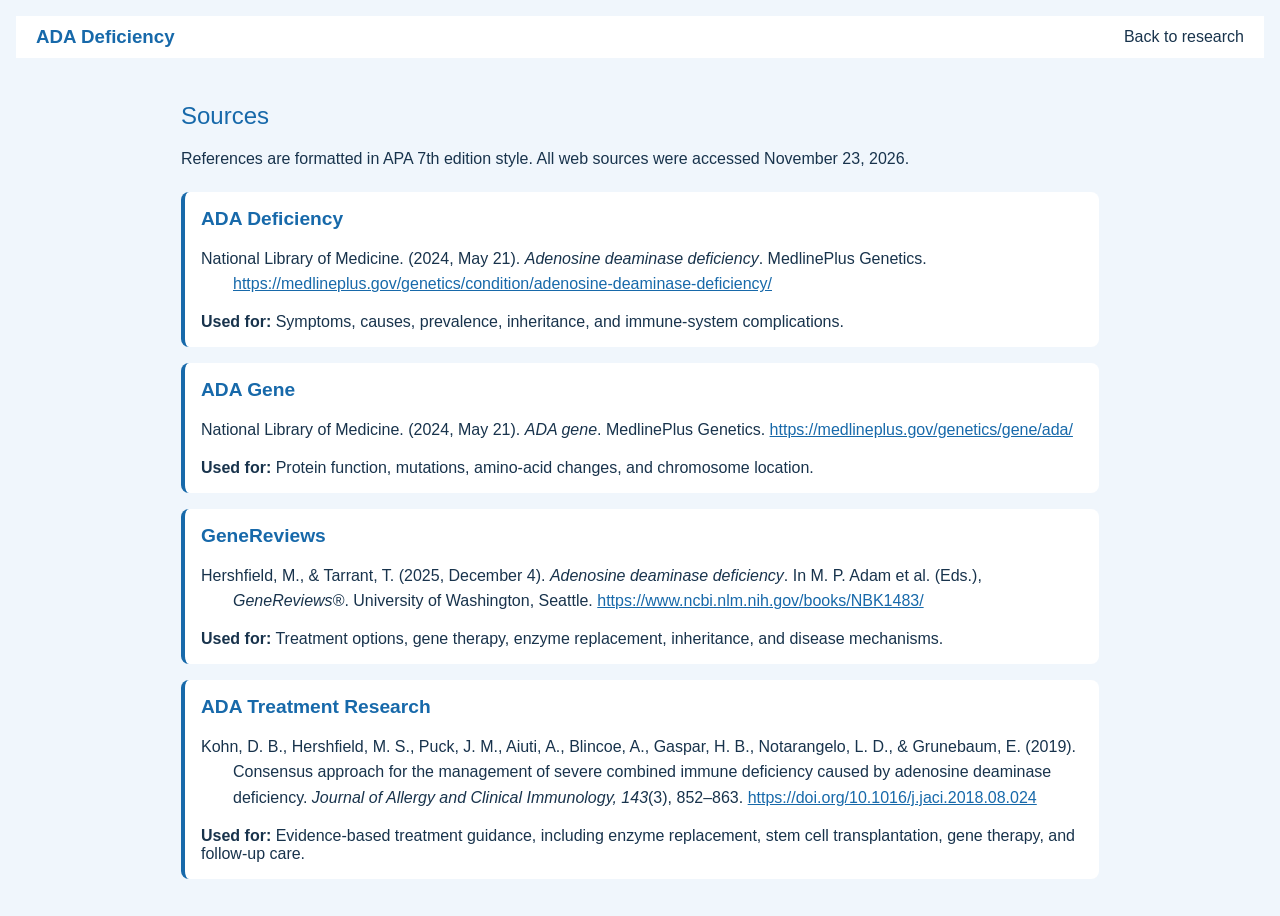
==== sources.html @ 40c86a09 "load" ====
<!DOCTYPE html>
<html lang="en">

<head>
    <meta charset="UTF-8">
    <meta name="viewport" content="width=device-width, initial-scale=1.0">
    <title>Sources | ADA Deficiency</title>
    <link rel="stylesheet" href="style.css">
    <link rel="icon" type="image/x-icon" href="assets/Favicon.png">
</head>

<body>
    <nav id="navbar">
        <h3><a href="index.html">ADA Deficiency</a></h3>
        <ul>
            <li><a href="index.html">Back to research</a></li>
        </ul>
    </nav>

    <main class="sourcesPage">
        <section>
            <h1>Sources</h1>
            <p class="sectionIntro">References are formatted in APA 7th edition style. All web sources were accessed November 23, 2026.</p>

            <div class="referenceList">
                <article class="referenceCard">
                    <h2>ADA Deficiency</h2>
                    <p class="apaReference">National Library of Medicine. (2024, May 21). <em>Adenosine deaminase deficiency</em>. MedlinePlus Genetics. <a href="https://medlineplus.gov/genetics/condition/adenosine-deaminase-deficiency/" target="_blank" rel="noopener noreferrer">https://medlineplus.gov/genetics/condition/adenosine-deaminase-deficiency/</a></p>
                    <p class="sourceUse"><strong>Used for:</strong> Symptoms, causes, prevalence, inheritance, and immune-system complications.</p>
                </article>

                <article class="referenceCard">
                    <h2>ADA Gene</h2>
                    <p class="apaReference">National Library of Medicine. (2024, May 21). <em>ADA gene</em>. MedlinePlus Genetics. <a href="https://medlineplus.gov/genetics/gene/ada/" target="_blank" rel="noopener noreferrer">https://medlineplus.gov/genetics/gene/ada/</a></p>
                    <p class="sourceUse"><strong>Used for:</strong> Protein function, mutations, amino-acid changes, and chromosome location.</p>
                </article>

                <article class="referenceCard">
                    <h2>GeneReviews</h2>
                    <p class="apaReference">Hershfield, M., &amp; Tarrant, T. (2025, December 4). <em>Adenosine deaminase deficiency</em>. In M. P. Adam et al. (Eds.), <em>GeneReviews®</em>. University of Washington, Seattle. <a href="https://www.ncbi.nlm.nih.gov/books/NBK1483/" target="_blank" rel="noopener noreferrer">https://www.ncbi.nlm.nih.gov/books/NBK1483/</a></p>
                    <p class="sourceUse"><strong>Used for:</strong> Treatment options, gene therapy, enzyme replacement, inheritance, and disease mechanisms.</p>
                </article>

                <article class="referenceCard">
                    <h2>ADA Treatment Research</h2>
                    <p class="apaReference">Kohn, D. B., Hershfield, M. S., Puck, J. M., Aiuti, A., Blincoe, A., Gaspar, H. B., Notarangelo, L. D., &amp; Grunebaum, E. (2019). Consensus approach for the management of severe combined immune deficiency caused by adenosine deaminase deficiency. <em>Journal of Allergy and Clinical Immunology, 143</em>(3), 852–863. <a href="https://doi.org/10.1016/j.jaci.2018.08.024" target="_blank" rel="noopener noreferrer">https://doi.org/10.1016/j.jaci.2018.08.024</a></p>
                    <p class="sourceUse"><strong>Used for:</strong> Evidence-based treatment guidance, including enzyme replacement, stem cell transplantation, gene therapy, and follow-up care.</p>
                </article>
            </div>
        </section>
    </main>
</body>

</html>
---- style.css ----
*,
*::before,
*::after {
    box-sizing: border-box;
}

:root {
    --background: #F0F6FC;
    --surface: #FFFFFF;
    --accent: #1769AA;
    --text: #18334C;
    --good: #0A8A0A;
    --carrier: #A16B08;
    --affected: #C83D4D;
    --border: #B9CDE0;
}


html,
body {
    margin: 8px;
    height: 100%;
    font-family: 'Inter', sans-serif;
    background-color: var(--background);
}

/* #region Navigation */

#navbar {
    background-color: var(--surface);
    display: flex;
    justify-content: space-between;
    align-items: center;
    padding: 10px 20px;
}

#navbar h3 {
    color: var(--accent);
    margin: 0;
}

#navbar h3 a {
    color: var(--accent);
    text-decoration: none;
}

#navbar ul {
    list-style-type: none;
    margin: 0;
    padding: 0;
    display: flex;
    flex-wrap: wrap;
    gap: 12px;
}

#navbar li a {
    color: var(--text);
    text-decoration: none;
}

/* #endregion */

/* #region Home */

#home {
    text-align: center;
    padding: 20px;
}

#home h2 {
    font-weight: 100;
    color: var(--accent);
}

#home h2 a {
    color: var(--accent);
    text-decoration: none;
}

#home h1 {
    font-weight: bold;
    color: var(--text);
}

/* #endregion */

/* #region Overview */

.subtitle {
    font-weight: 100;
    color: var(--accent);
}

.infoCardCase {
    display: flex;
    gap: 16px;
    margin-bottom: 16px;
    flex-wrap: wrap;
    justify-content: center;
}

.overCard {
    flex: 1;
}

.infoCard {
    padding: 8px;
    background-color: var(--surface);
    border-radius: 8px;
    min-width: 200px;
}

.infoCard h4 {
    font-size: 1.2em;
    font-weight: 600;
    margin-top: 4px;
    text-decoration: none;
    color: var(--accent);
}

footer .infoCardCase a,
footer .infoCardCase a:visited,
footer .infoCardCase a:hover,
footer .infoCardCase a:active {
    color: inherit;
    text-decoration: none;
}

.infoCard p {
    font-size: 0.8em;
    color: var(--text);
}

/* #endregion */

/* #region Protein Synthesis */

.proteinCard {
    margin: 16px 0;
    border-radius: 8px;
    background-color: var(--surface);
    padding: 4px 16px;
}

.proteinCard header {
    display: flex;
    align-items: center;
    color: var(--text);
    gap: 8px;
}

.proteinCard header button {
    width: 32px;
    height: 32px;
    border: none;
    color: var(--text);
    background-color: var(--surface);
    font-size: 1.2em;
    border-radius: 4px;
    transition: background-color 0.3s ease-out;
}

.proteinCard header button:hover {
    background-color: var(--background);
    transition: background-color 0.3s ease-out;
}

/* #endregion */

/* #region Punnett Square */

#punnett table {
    width: 100%;
}

#punnett td {
    border-radius: 4px;
    width: 30%;
    text-align: center;
    padding: 8px;
}

.noneSquare {
    background-color: var(--background);
}

.baseSquare {
    background-color: var(--surface);
}

.goodSquare {
    background-color: var(--good);
}

.carrierSquare {
    background-color: var(--carrier);
}

.affectedSquare {
    background-color: var(--affected);
}

#bees {
    display: flex;
    justify-content: center;
    align-items: center;
    gap: 8px;
    margin-bottom: 12px;
}

.options {
    display: flex;
    flex-direction: row;
    gap: 8px;
    background-color: var(--surface);
    width: fit-content;
    padding: 8px;
    border-radius: 8px;
}

select {
    background-color: var(--background);
    border: 1px solid var(--border);
    color: var(--text);
    padding: 2px;
    border-radius: 8px;
}

#affectedBar {
    margin-top: 12px;
}

.sectionIntro {
    color: var(--text);
    max-width: 850px;
}

.legend {
    display: flex;
    flex-wrap: wrap;
    gap: 8px;
}

.legendItem {
    border-radius: 4px;
    color: var(--surface);
    padding: 4px 8px;
}

/* #region Sources page */

.sourcesPage {
    max-width: 950px;
    margin: 0 auto;
    padding: 24px 16px;
}

.sourcesPage h1 {
    color: var(--accent);
    font-weight: 400;
}

.referenceList {
    display: grid;
    gap: 16px;
    margin-top: 24px;
}

.referenceCard {
    background-color: var(--surface);
    border-left: 4px solid var(--accent);
    border-radius: 8px;
    padding: 16px;
}

.referenceCard h2 {
    color: var(--accent);
    font-size: 1.2rem;
    margin-top: 0;
}

.apaReference {
    color: var(--text);
    line-height: 1.6;
    margin-left: 2em;
    text-indent: -2em;
}

.apaReference a,
.sectionIntro a {
    color: var(--accent);
    overflow-wrap: anywhere;
}

.sourceUse {
    color: var(--text);
    margin-bottom: 0;
}

/* #endregion */
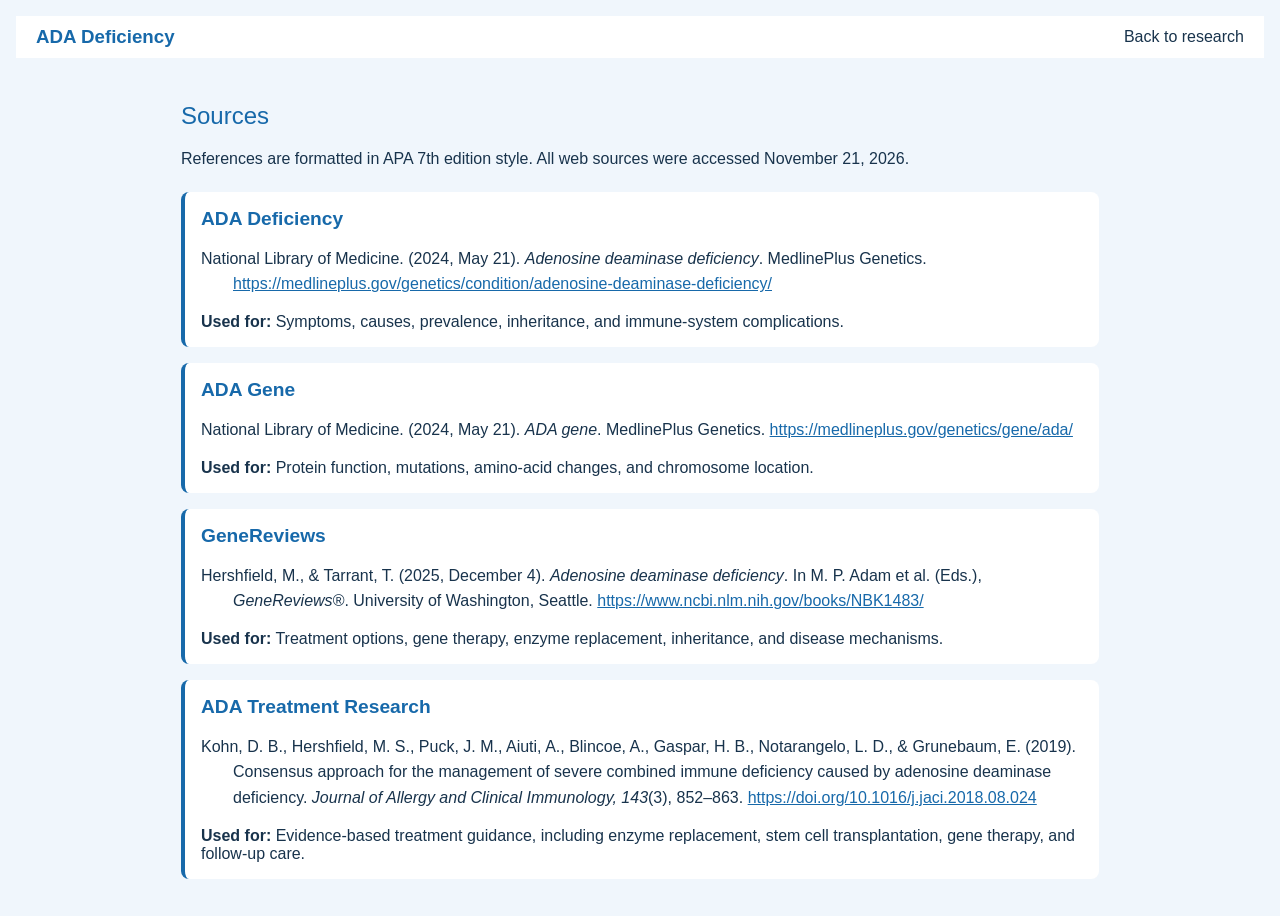
==== commit b5aaa246: "ADA Final Please" ====
--- a/sources.html
+++ b/sources.html
@@ -20,35 +20,55 @@
     <main class="sourcesPage">
         <section>
             <h1>Sources</h1>
-            <p class="sectionIntro">References are formatted in APA 7th edition style. All web sources were accessed November 23, 2026.</p>
+            <p class="sectionIntro">References are formatted in APA 7th edition style. All web sources were accessed
+                November 21, 2026.</p>
 
             <div class="referenceList">
                 <article class="referenceCard">
                     <h2>ADA Deficiency</h2>
-                    <p class="apaReference">National Library of Medicine. (2024, May 21). <em>Adenosine deaminase deficiency</em>. MedlinePlus Genetics. <a href="https://medlineplus.gov/genetics/condition/adenosine-deaminase-deficiency/" target="_blank" rel="noopener noreferrer">https://medlineplus.gov/genetics/condition/adenosine-deaminase-deficiency/</a></p>
-                    <p class="sourceUse"><strong>Used for:</strong> Symptoms, causes, prevalence, inheritance, and immune-system complications.</p>
+                    <p class="apaReference">National Library of Medicine. (2024, May 21). <em>Adenosine deaminase
+                            deficiency</em>. MedlinePlus Genetics. <a
+                            href="https://medlineplus.gov/genetics/condition/adenosine-deaminase-deficiency/"
+                            target="_blank"
+                            rel="noopener noreferrer">https://medlineplus.gov/genetics/condition/adenosine-deaminase-deficiency/</a>
+                    </p>
+                    <p class="sourceUse"><strong>Used for:</strong> Symptoms, causes, prevalence, inheritance, and
+                        immune-system complications.</p>
                 </article>
 
                 <article class="referenceCard">
                     <h2>ADA Gene</h2>
-                    <p class="apaReference">National Library of Medicine. (2024, May 21). <em>ADA gene</em>. MedlinePlus Genetics. <a href="https://medlineplus.gov/genetics/gene/ada/" target="_blank" rel="noopener noreferrer">https://medlineplus.gov/genetics/gene/ada/</a></p>
-                    <p class="sourceUse"><strong>Used for:</strong> Protein function, mutations, amino-acid changes, and chromosome location.</p>
+                    <p class="apaReference">National Library of Medicine. (2024, May 21). <em>ADA gene</em>. MedlinePlus
+                        Genetics. <a href="https://medlineplus.gov/genetics/gene/ada/" target="_blank"
+                            rel="noopener noreferrer">https://medlineplus.gov/genetics/gene/ada/</a></p>
+                    <p class="sourceUse"><strong>Used for:</strong> Protein function, mutations, amino-acid changes, and
+                        chromosome location.</p>
                 </article>
 
                 <article class="referenceCard">
                     <h2>GeneReviews</h2>
-                    <p class="apaReference">Hershfield, M., &amp; Tarrant, T. (2025, December 4). <em>Adenosine deaminase deficiency</em>. In M. P. Adam et al. (Eds.), <em>GeneReviews®</em>. University of Washington, Seattle. <a href="https://www.ncbi.nlm.nih.gov/books/NBK1483/" target="_blank" rel="noopener noreferrer">https://www.ncbi.nlm.nih.gov/books/NBK1483/</a></p>
-                    <p class="sourceUse"><strong>Used for:</strong> Treatment options, gene therapy, enzyme replacement, inheritance, and disease mechanisms.</p>
+                    <p class="apaReference">Hershfield, M., &amp; Tarrant, T. (2025, December 4). <em>Adenosine
+                            deaminase deficiency</em>. In M. P. Adam et al. (Eds.), <em>GeneReviews®</em>. University of
+                        Washington, Seattle. <a href="https://www.ncbi.nlm.nih.gov/books/NBK1483/" target="_blank"
+                            rel="noopener noreferrer">https://www.ncbi.nlm.nih.gov/books/NBK1483/</a></p>
+                    <p class="sourceUse"><strong>Used for:</strong> Treatment options, gene therapy, enzyme replacement,
+                        inheritance, and disease mechanisms.</p>
                 </article>
 
                 <article class="referenceCard">
                     <h2>ADA Treatment Research</h2>
-                    <p class="apaReference">Kohn, D. B., Hershfield, M. S., Puck, J. M., Aiuti, A., Blincoe, A., Gaspar, H. B., Notarangelo, L. D., &amp; Grunebaum, E. (2019). Consensus approach for the management of severe combined immune deficiency caused by adenosine deaminase deficiency. <em>Journal of Allergy and Clinical Immunology, 143</em>(3), 852–863. <a href="https://doi.org/10.1016/j.jaci.2018.08.024" target="_blank" rel="noopener noreferrer">https://doi.org/10.1016/j.jaci.2018.08.024</a></p>
-                    <p class="sourceUse"><strong>Used for:</strong> Evidence-based treatment guidance, including enzyme replacement, stem cell transplantation, gene therapy, and follow-up care.</p>
+                    <p class="apaReference">Kohn, D. B., Hershfield, M. S., Puck, J. M., Aiuti, A., Blincoe, A., Gaspar,
+                        H. B., Notarangelo, L. D., &amp; Grunebaum, E. (2019). Consensus approach for the management of
+                        severe combined immune deficiency caused by adenosine deaminase deficiency. <em>Journal of
+                            Allergy and Clinical Immunology, 143</em>(3), 852–863. <a
+                            href="https://doi.org/10.1016/j.jaci.2018.08.024" target="_blank"
+                            rel="noopener noreferrer">https://doi.org/10.1016/j.jaci.2018.08.024</a></p>
+                    <p class="sourceUse"><strong>Used for:</strong> Evidence-based treatment guidance, including enzyme
+                        replacement, stem cell transplantation, gene therapy, and follow-up care.</p>
                 </article>
             </div>
         </section>
     </main>
 </body>
 
-</html>
+</html>
--- a/style.css
+++ b/style.css
@@ -298,3 +298,8 @@
 }
 
 /* #endregion */
+
+
+#spacerSource {
+    height: 16px;
+}
